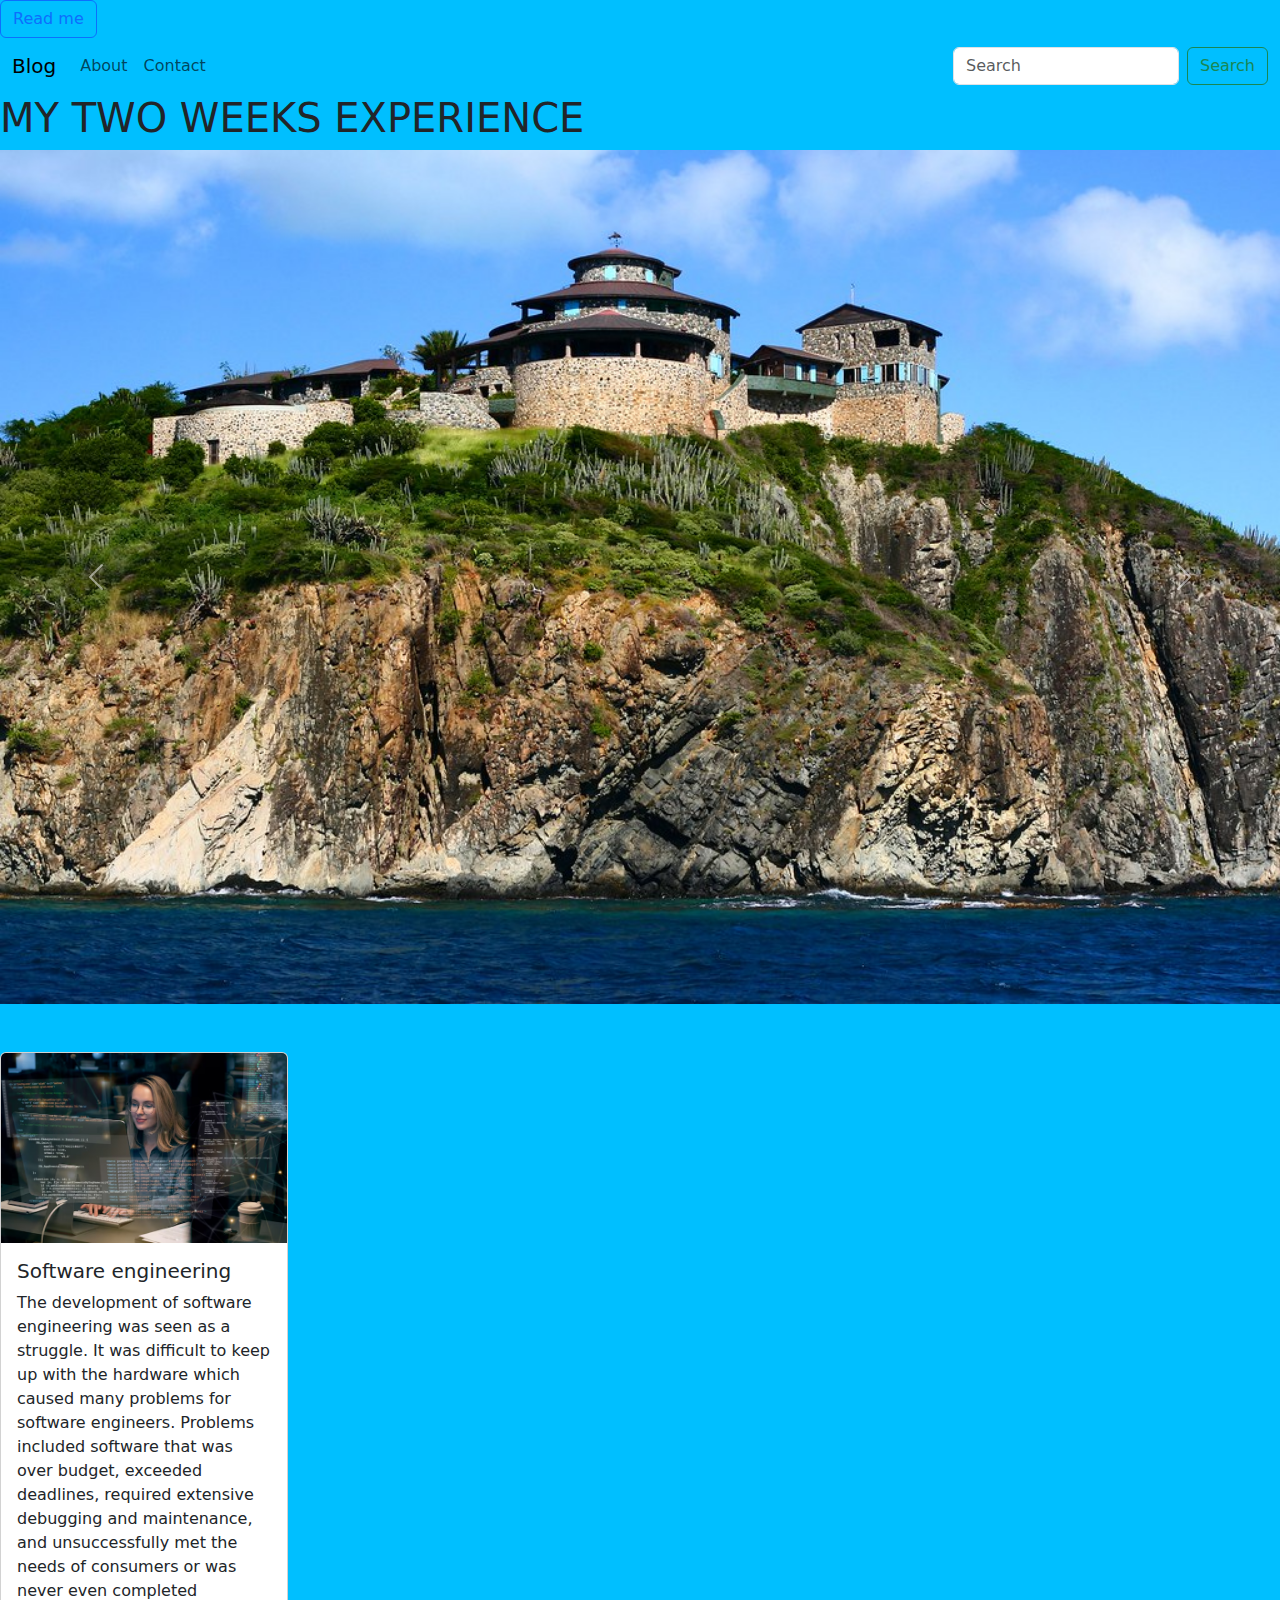
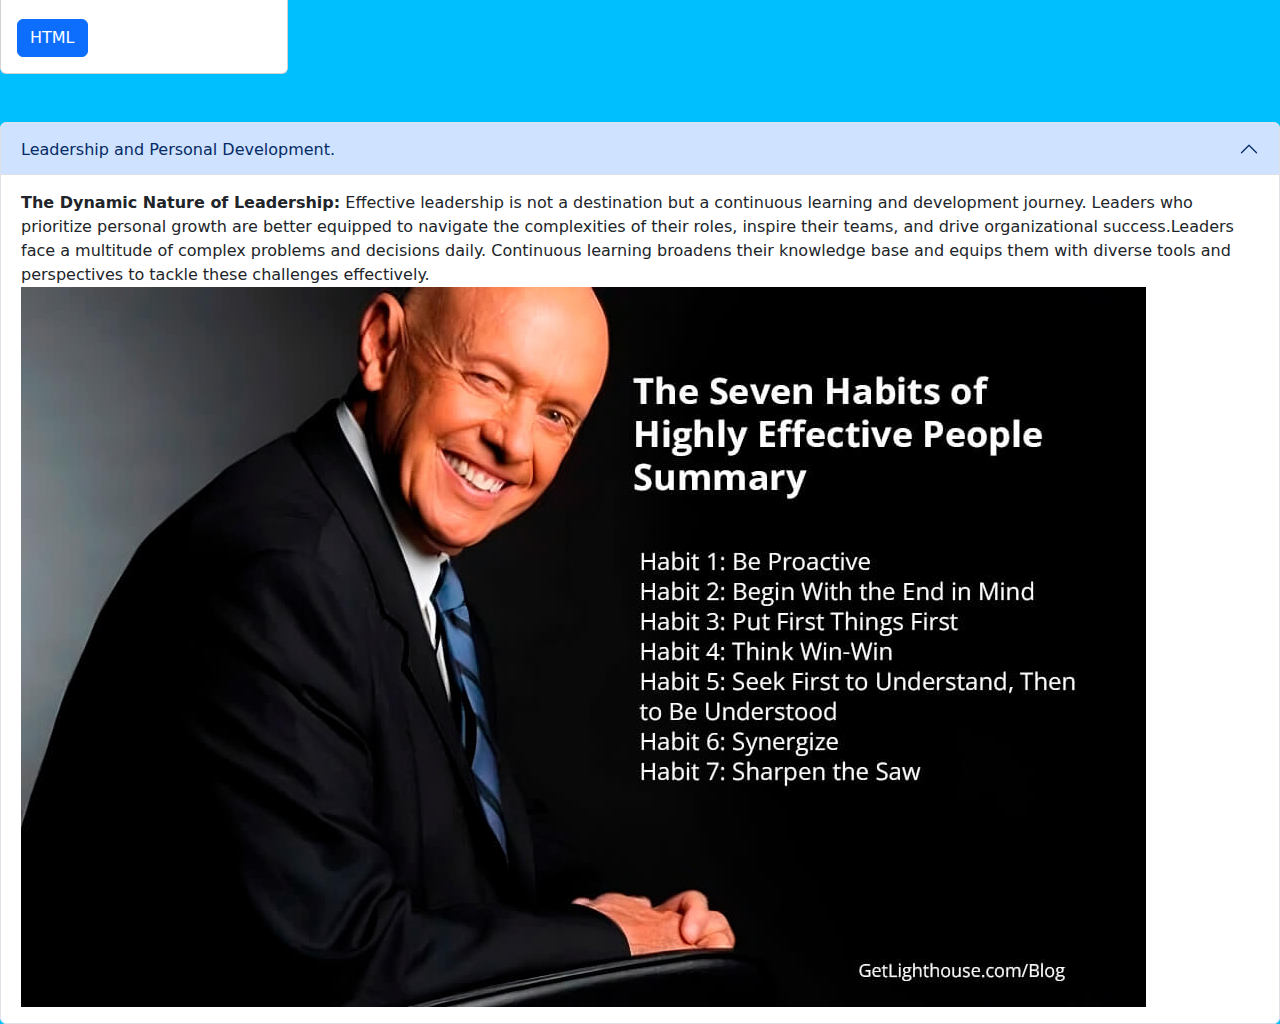
==== index.html @ cab1d20f "Edited the bootstrap folder" ====
<!DOCTYPE html>
<html lang="en">
<head>
    <meta charset="UTF-8">
    <meta name="viewport" content="width=c:\Users\HP\Downloads\bootstrap-5.0.2-dist\bootstrap-5.0.2-dist, initial-scale=1.0">
    <title>Home</title>
    <link href="https://cdn.jsdelivr.net/npm/bootstrap@5.3.3/dist/css/bootstrap.min.css" rel="stylesheet">
    <link rel="stylesheet" href="style.css">
</head>
<body>
    <button type="button" class="btn btn-outline-primary">Read me</button>
    <nav class="navbar navbar-expand-lg bg-body-tertiary,">
      <div class="container-fluid">
        <a class="navbar-brand" href="#">Blog</a>
        <button class="navbar-toggler" type="button" data-bs-toggle="collapse" data-bs-target="#navbarSupportedContent" aria-controls="navbarSupportedContent" aria-expanded="false" aria-label="Toggle navigation">
          <span class="navbar-toggler-icon"></span>
        </button>
        <div class="collapse navbar-collapse" id="navbarSupportedContent">
          <ul class="navbar-nav me-auto mb-2 mb-lg-0">
            <li class="nav-item">
              <a class="nav-link" href="about.html">About</a>
            </li>
            <li class="nav-item">
              <a class="nav-link" href="contact.html">Contact</a>
            </li>
          </ul>
          <form class="d-flex" role="search">
            <input class="form-control me-2" type="search" placeholder="Search" aria-label="Search">
            <button class="btn btn-outline-success" type="submit">Search</button>
          </form>
        </div>
      </div>
    </nav>
      <h1> MY TWO WEEKS EXPERIENCE</h1>
      <div id="carouselExampleControls" class="carousel slide" data-bs-ride="carousel">
        <div class="carousel-inner">
          <div class="carousel-item active">
            <img src="rockhouse.jpg" class="d-block w-100" alt="rock">
          </div>
          <div class="carousel-item">
            <img src="nat 1.jpg" class="d-block w-100" alt="nat">
          </div>
          <div class="carousel-item">
            <img src="tree.jpg" class="d-block w-100" alt="tree">
          </div>
          <div class="carousel-item">
            <img src="flower.jpg" class="d-block w-100" alt="">
          </div>
        </div>
        <button class="carousel-control-prev" type="button" data-bs-target="#carouselExampleControls" data-bs-slide="prev">
          <span class="carousel-control-prev-icon" aria-hidden="true"></span>
          <span class="visually-hidden">Previous</span>
        </button>
        <button class="carousel-control-next" type="button" data-bs-target="#carouselExampleControls" data-bs-slide="next">
          <span class="carousel-control-next-icon" aria-hidden="true"></span>
          <span class="visually-hidden">Next</span>
        </button>
      </div>
      <br>
      <br>
      <div class="card" style="width: 18rem;">
        <img src="st2.avif" class="card-img-top" alt="rock">
        <div class="card-body">
          <h5 class="card-title">Software engineering</h5>
          <p class="card-text">The development of software engineering was seen as a struggle. It was difficult to keep up with the hardware which caused many problems for software engineers. Problems included software that was over budget, exceeded deadlines, required extensive debugging and maintenance, and unsuccessfully met the needs of consumers or was never even completed</p>
          <a href="blog.html" class="btn btn-primary">HTML</a>
        </div>
      </div>
      <br>
      <br>
      <div class="accordion" id="accordionExample">
        <div class="accordion-item">
          <h2 class="accordion-header">
            <button class="accordion-button" type="button" data-bs-toggle="collapse" data-bs-target="#collapseOne" aria-expanded="true" aria-controls="collapseOne">
              Leadership and Personal Development.
            </button>
          </h2>
          <div id="collapseOne" class="accordion-collapse collapse show" data-bs-parent="#accordionExample">
            <div class="accordion-body">
              <strong>The Dynamic Nature of Leadership:</strong> Effective leadership is not a destination but a continuous learning and development journey. Leaders who prioritize personal growth are better equipped to navigate the complexities of their roles, inspire their teams, and drive organizational success.Leaders face a multitude of complex problems and decisions daily. Continuous learning broadens their knowledge base and equips them with diverse tools and perspectives to tackle these challenges effectively.
              <img src="7ht.jpg">
            </div>
          </div>
        </div>
<script src="https://cdn.jsdelivr.net/npm/bootstrap@5.0.2/dist/js/bootstrap.min.js" integrity="sha384-cVKIPhGWiC2Al4u+LWgxfKTRIcfu0JTxR+EQDz/bgldoEyl4H0zUF0QKbrJ0EcQF" crossorigin="anonymous"></script>
</body>
</html>
---- style.css ----
body{
    background-color:deepskyblue;
}
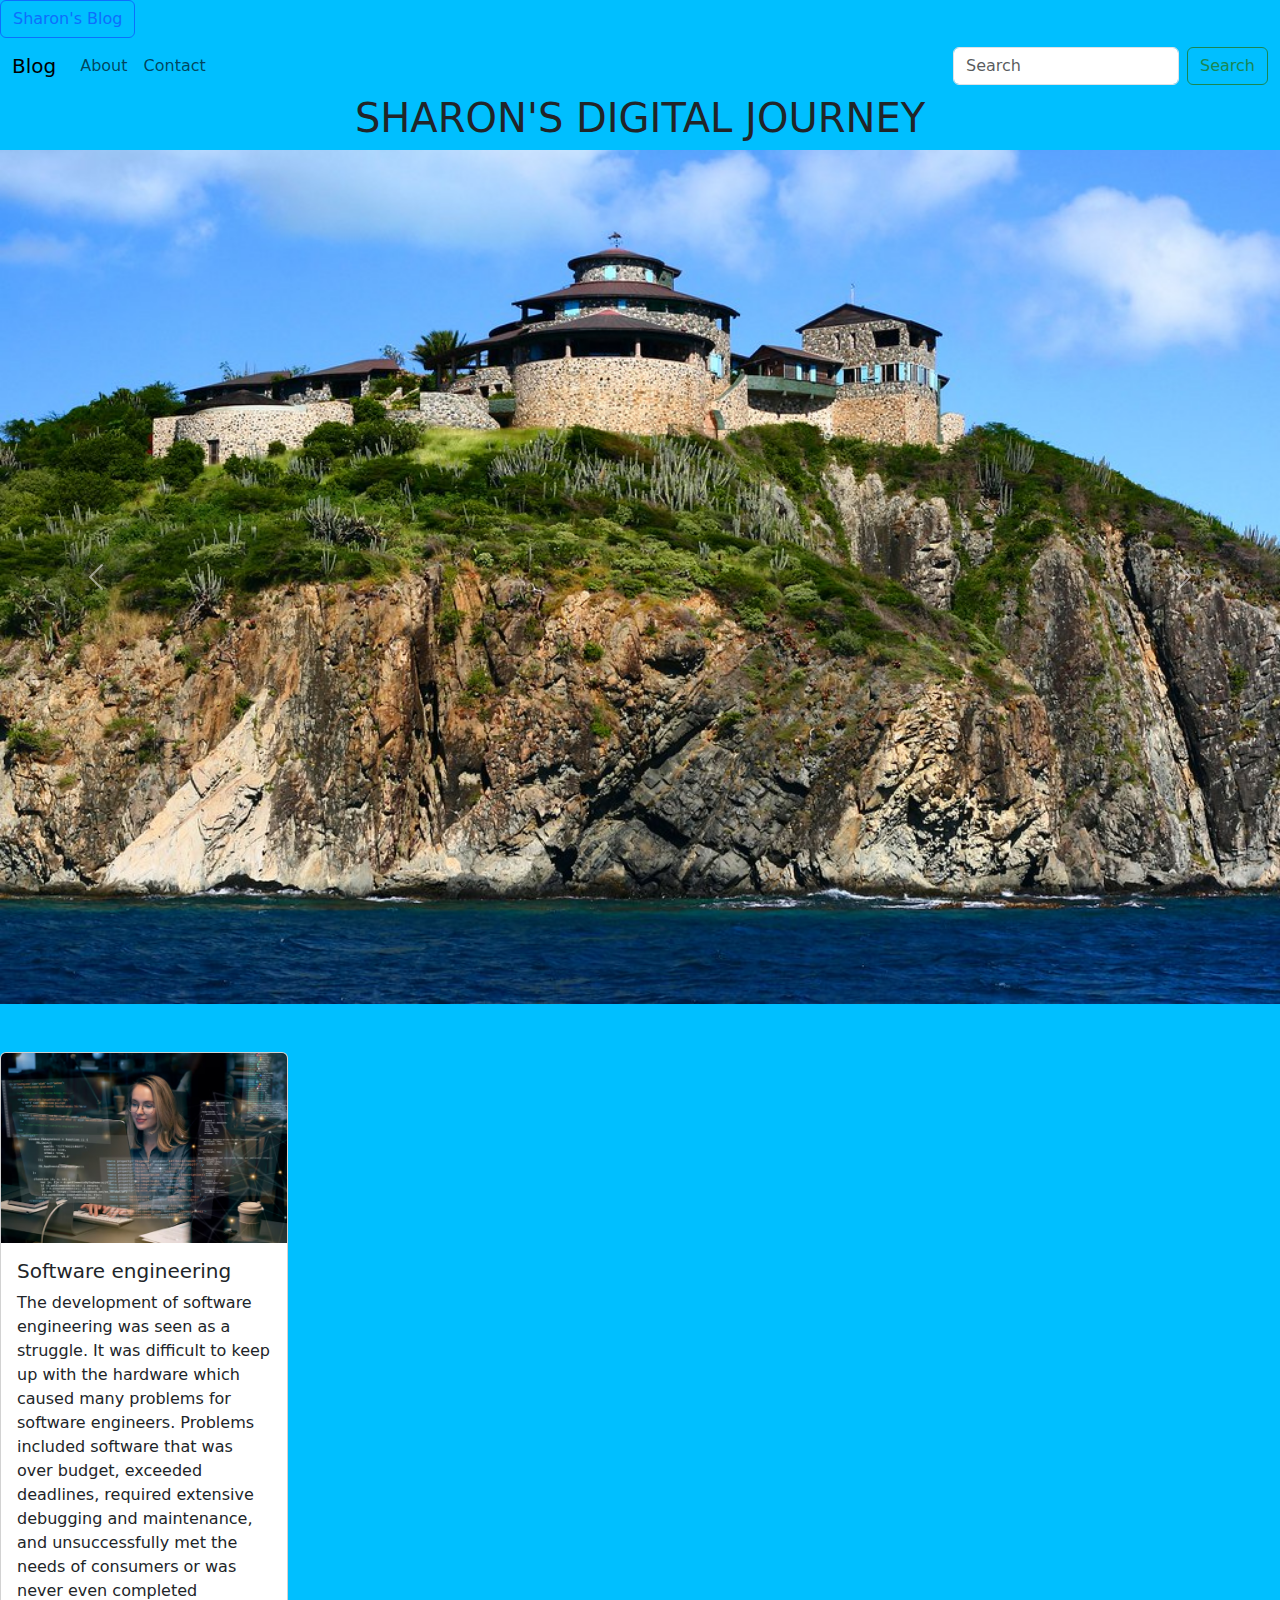
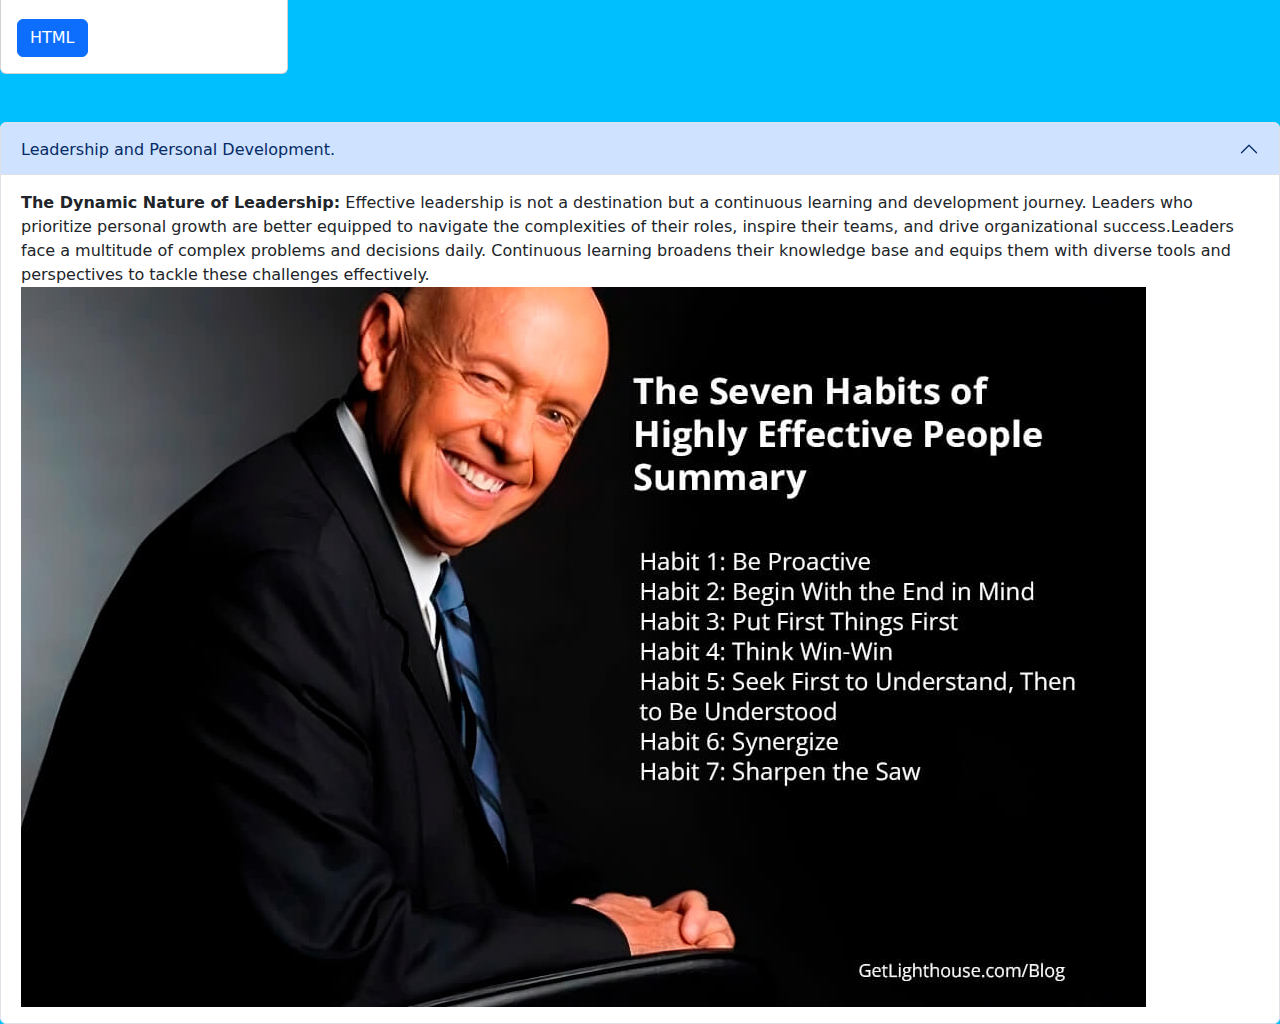
==== commit c7d16e2e: "Edited files in bootstrap" ====
--- a/index.html
+++ b/index.html
@@ -8,7 +8,7 @@
     <link rel="stylesheet" href="style.css">
 </head>
 <body>
-    <button type="button" class="btn btn-outline-primary">Read me</button>
+    <button type="button" class="btn btn-outline-primary">Sharon's Blog</button>
     <nav class="navbar navbar-expand-lg bg-body-tertiary,">
       <div class="container-fluid">
         <a class="navbar-brand" href="#">Blog</a>
@@ -31,20 +31,20 @@
         </div>
       </div>
     </nav>
-      <h1> MY TWO WEEKS EXPERIENCE</h1>
+      <h1 style="text-align: center;"> SHARON'S DIGITAL JOURNEY</h1></style>
       <div id="carouselExampleControls" class="carousel slide" data-bs-ride="carousel">
         <div class="carousel-inner">
           <div class="carousel-item active">
-            <img src="rockhouse.jpg" class="d-block w-100" alt="rock">
+            <img src="images/rockhouse.jpg" class="d-block w-100" alt="rock">
           </div>
           <div class="carousel-item">
-            <img src="nat 1.jpg" class="d-block w-100" alt="nat">
+            <img src="images/nat 1.jpg" class="d-block w-100" alt="nat">
           </div>
           <div class="carousel-item">
-            <img src="tree.jpg" class="d-block w-100" alt="tree">
+            <img src="images/tree.jpg" class="d-block w-100" alt="tree">
           </div>
           <div class="carousel-item">
-            <img src="flower.jpg" class="d-block w-100" alt="">
+            <img src="images/flower.jpg" class="d-block w-100" alt="">
           </div>
         </div>
         <button class="carousel-control-prev" type="button" data-bs-target="#carouselExampleControls" data-bs-slide="prev">
@@ -59,7 +59,7 @@
       <br>
       <br>
       <div class="card" style="width: 18rem;">
-        <img src="st2.avif" class="card-img-top" alt="rock">
+        <img src="images/st2.avif" class="card-img-top" alt="rock">
         <div class="card-body">
           <h5 class="card-title">Software engineering</h5>
           <p class="card-text">The development of software engineering was seen as a struggle. It was difficult to keep up with the hardware which caused many problems for software engineers. Problems included software that was over budget, exceeded deadlines, required extensive debugging and maintenance, and unsuccessfully met the needs of consumers or was never even completed</p>
@@ -78,7 +78,7 @@
           <div id="collapseOne" class="accordion-collapse collapse show" data-bs-parent="#accordionExample">
             <div class="accordion-body">
               <strong>The Dynamic Nature of Leadership:</strong> Effective leadership is not a destination but a continuous learning and development journey. Leaders who prioritize personal growth are better equipped to navigate the complexities of their roles, inspire their teams, and drive organizational success.Leaders face a multitude of complex problems and decisions daily. Continuous learning broadens their knowledge base and equips them with diverse tools and perspectives to tackle these challenges effectively.
-              <img src="7ht.jpg">
+              <img src="images/7ht.jpg">
             </div>
           </div>
         </div>
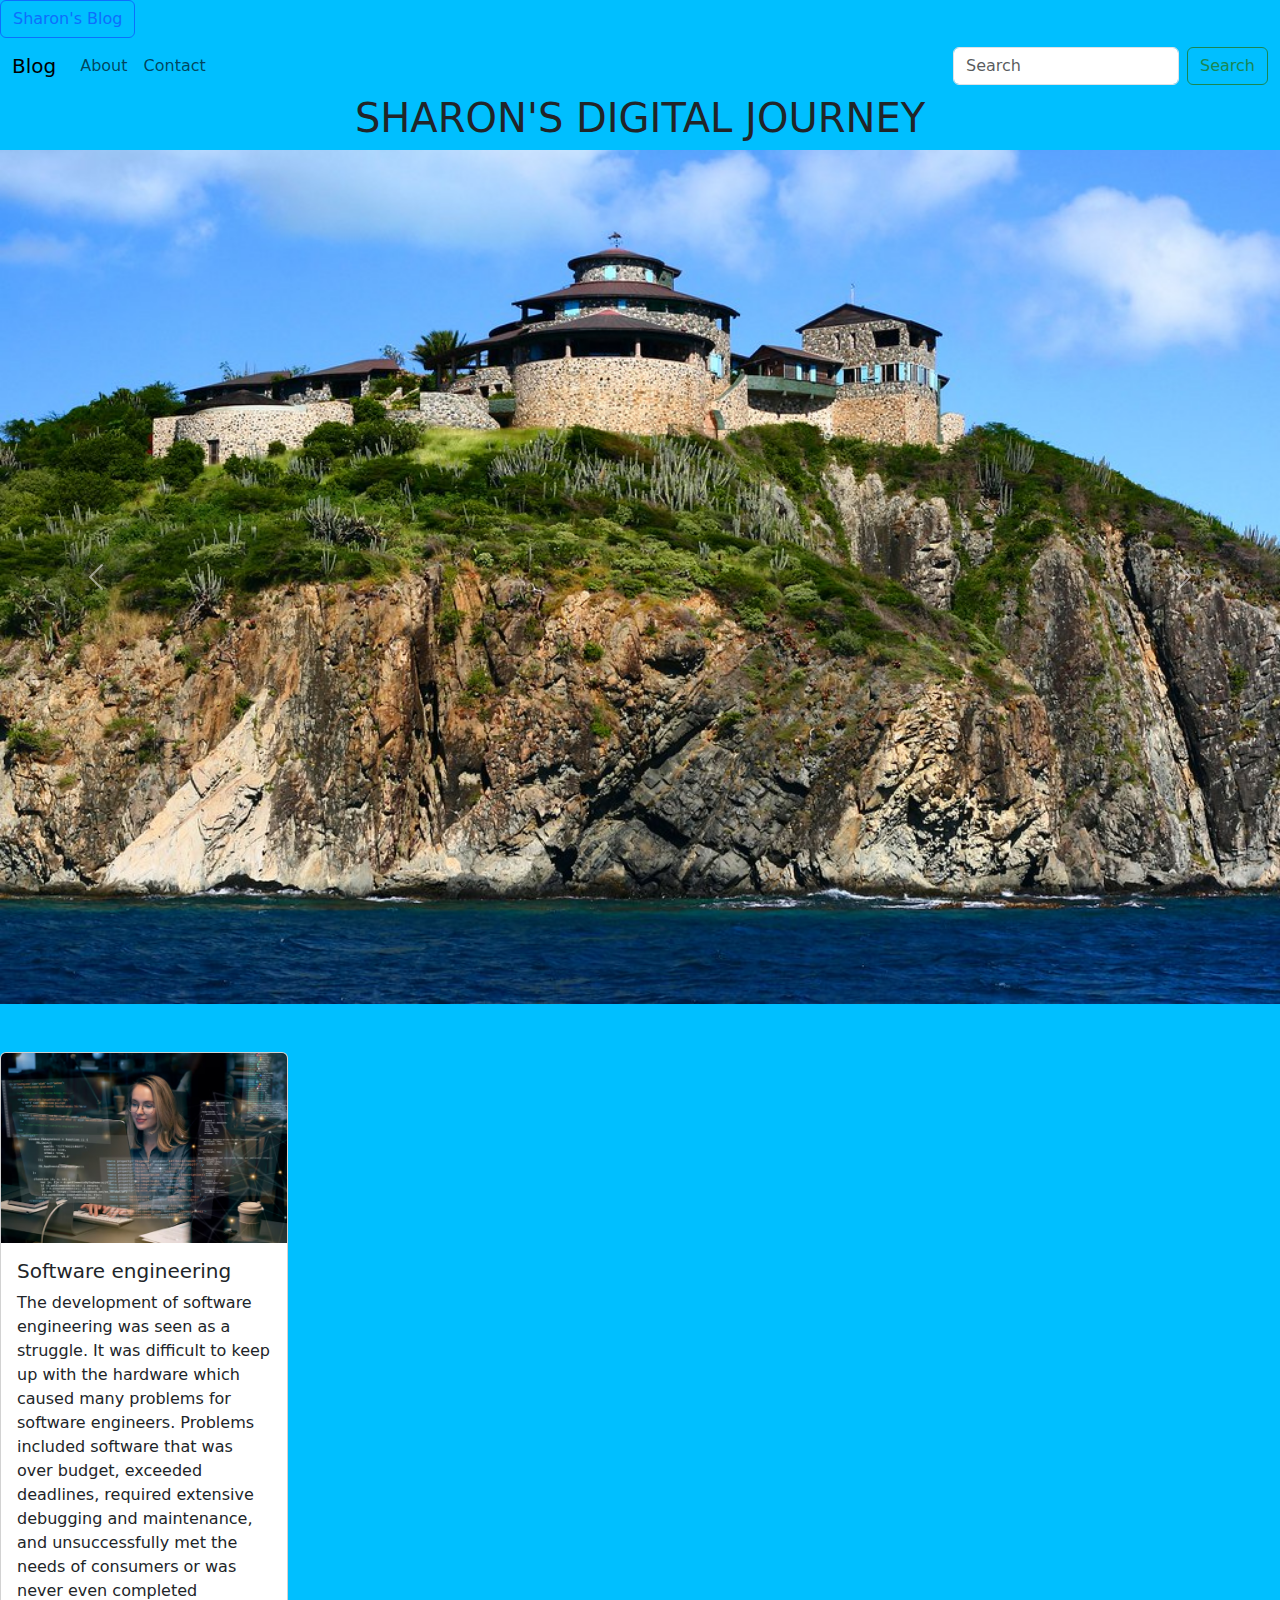
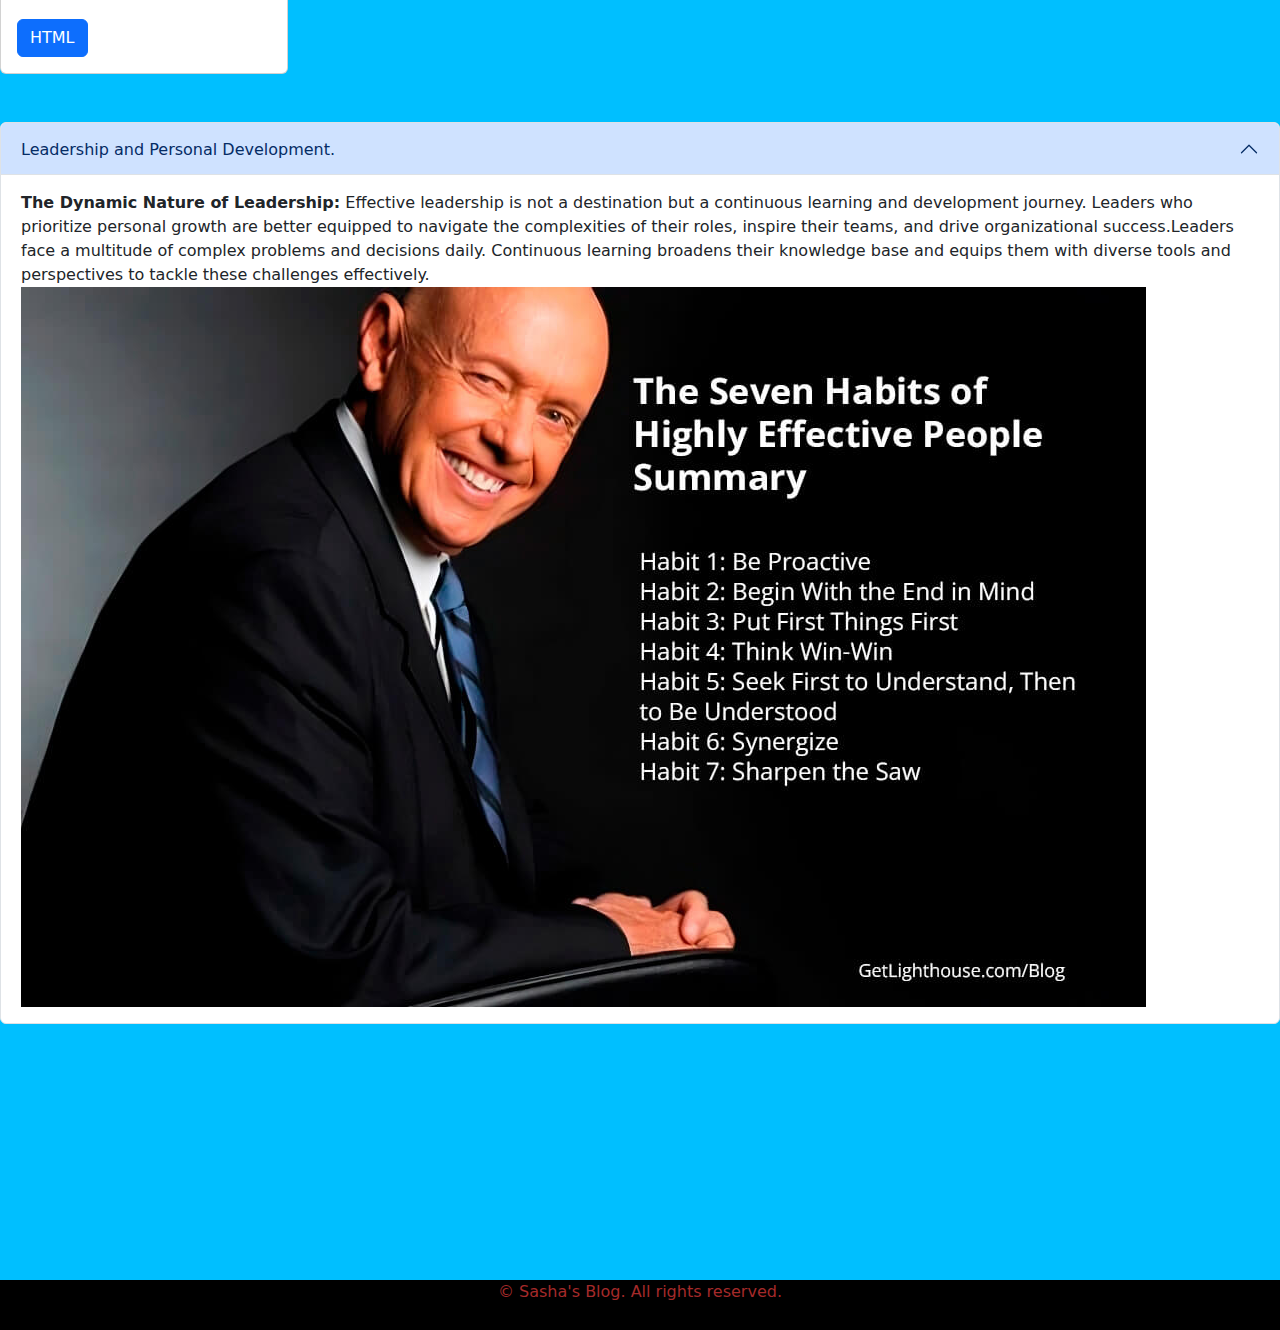
==== commit 9a0e31fc: "Added footer to my files" ====
--- a/index.html
+++ b/index.html
@@ -11,7 +11,7 @@
     <button type="button" class="btn btn-outline-primary">Sharon's Blog</button>
     <nav class="navbar navbar-expand-lg bg-body-tertiary,">
       <div class="container-fluid">
-        <a class="navbar-brand" href="#">Blog</a>
+        <a class="navbar-brand" href="blog.html">Blog</a>
         <button class="navbar-toggler" type="button" data-bs-toggle="collapse" data-bs-target="#navbarSupportedContent" aria-controls="navbarSupportedContent" aria-expanded="false" aria-label="Toggle navigation">
           <span class="navbar-toggler-icon"></span>
         </button>
@@ -82,6 +82,9 @@
             </div>
           </div>
         </div>
+        <footer>
+          <p style="background-color: black; color: brown; text-align: center; align-items: center; height: 50px; margin-top: 20%;">&copy; Sasha's Blog. All rights reserved.</p>
+      </footer>
 <script src="https://cdn.jsdelivr.net/npm/bootstrap@5.0.2/dist/js/bootstrap.min.js" integrity="sha384-cVKIPhGWiC2Al4u+LWgxfKTRIcfu0JTxR+EQDz/bgldoEyl4H0zUF0QKbrJ0EcQF" crossorigin="anonymous"></script>
 </body>
 </html>--- a/style.css
+++ b/style.css
@@ -1,3 +1,16 @@
 body{
     background-color:deepskyblue;
 }
+footer{
+   
+    text-align: center;
+    align-items: center;
+    height: 45px;
+    font-size: medium;
+    color: #000;
+    background-color:red  
+}
+
+footer p {
+    margin-top: 20px;
+}